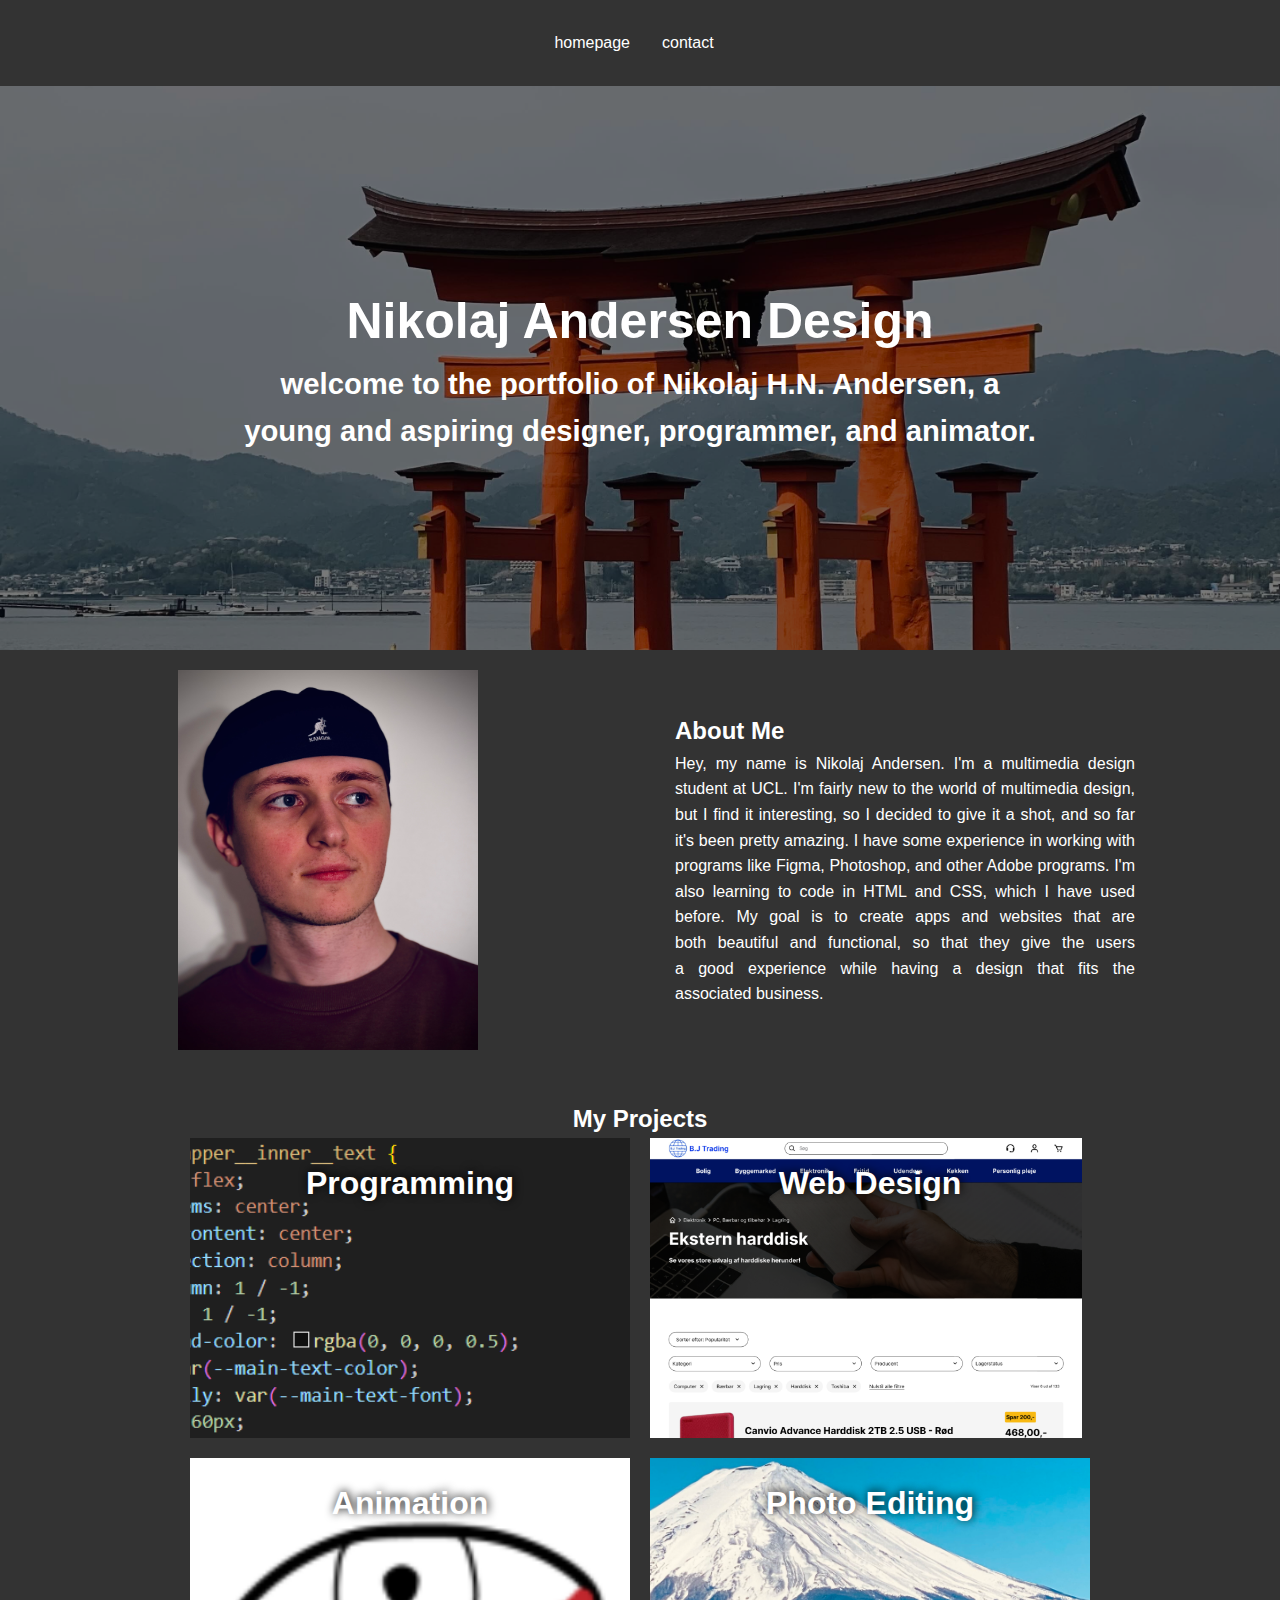
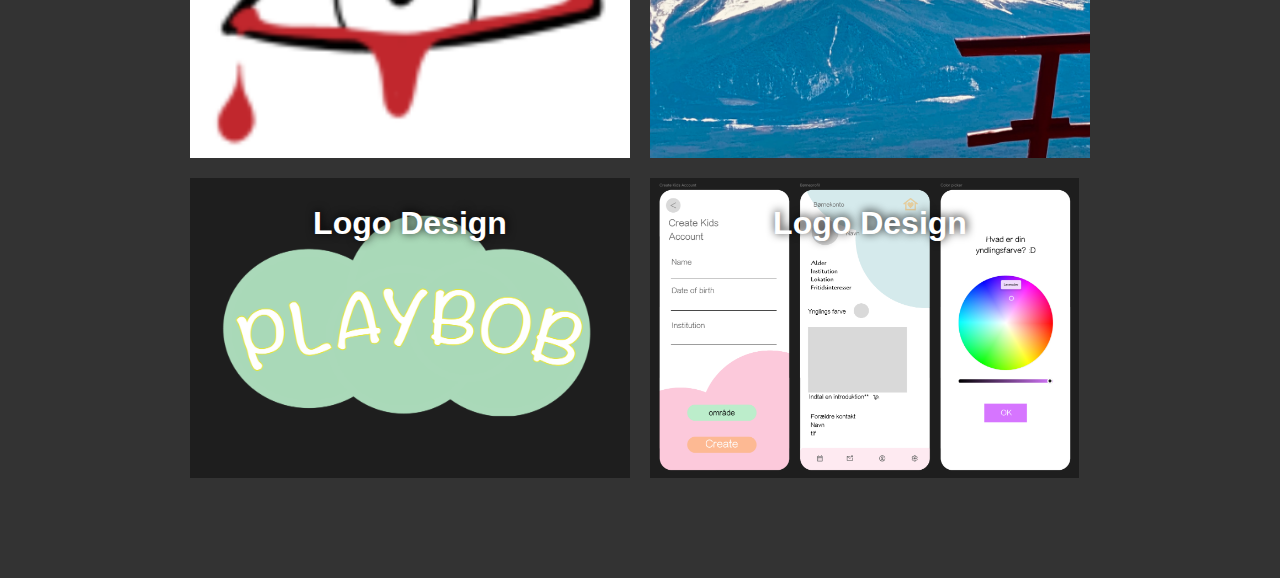
==== index.html @ 1f915464 "more fixes" ====
<!DOCTYPE html>
<html lang="en">
  <head>
    <meta charset="UTF-8" />
    <meta name="viewport" content="width=device-width, initial-scale=1.0" />
    <title>homepage</title>
    <link rel="stylesheet" href="reset.css" />
    <link rel="stylesheet" href="style.css" />
  </head>
<!-- used Chatgbt to fix spelling mistakes. Prompt: fix the spelling mistakes in my code -->
<body>
    <!-- header -->

    <header class="main-header">
      <nav>
        <ul>
          <li>
            <a href="index.html">homepage</a>
          </li>
          <li>
            <a href="kontakt.html">contact</a>
          </li>
        </ul>
      </nav>
    </header>
    <!-- hero -->
  <section class="hero-wrapper">
    <div class="hero-wrapper__inner">
      <img src="images/Heroshima.jpg" alt="a picture of a torii gate in the water">
      <div class="hero-wrapper__inner__text">
        <h1>Nikolaj Andersen Design</h1>
        <h3>welcome to the portfolio of Nikolaj H.N. Andersen, a young and aspiring designer, programmer, and animator.</h3>

      </div>

    </div>

  </section>
   
  <!-- about me -->
  <section class="about-me-wrapper">
    <div class="about-me-wrapper__image">
      <img
        src="images/me!!.jpg"
        height="380"
        width="300"
        alt="picture of me"
      />
    </div>
    <div class="about-me-wrapper__text">
      <h2>About Me</h2>
      <p>Hey, my name is Nikolaj Andersen. I'm a multimedia design student at UCL. I'm fairly new to the world of multimedia design, but I find it interesting, so I decided to give it a shot, and so far it's been pretty amazing. I have some experience in working with programs like Figma, Photoshop, and other Adobe programs. I'm also learning to code in HTML and CSS, which I have used before. My goal is to create apps and websites that are both beautiful and functional, so that they give the users a good experience while having a design that fits the associated business. </p>
  
    </div>
  </section>
  <!-- highlights -->

  <section class="highlights-wrapper" id="projects">
    <h2 class="section-header"> My Projects</h2>

    <div class="highlights-grid">
      <div class="highlights-block">
        <h2 class="highlights-block__title">Programming</h2>
        <a href="https://github.com/niko9674/portfolio.git" class="highlights-block__link">
          <p class="highlights-block__text">I am new to programming, but I have some experience in HTML, CSS, and JavaScript.</p>
        </a>
        <img class="highlights-block__photo" src="images/progbillede.png" alt="a picture of some HTML code">
        
      </div>
    
      <div class="highlights-block">
        <h2 class="highlights-block__title">Web Design</h2>
        <a href="https://www.figma.com/proto/yApiOVlDgqwClFIZOx2CXs/Projekt-1?node-id=21-64&t=WNk3gMJf9vbz0LG8-1" class="highlights-block__link"> 
          <p class="highlights-block__text">I can design simple and modern websites, and redesign pre-existing websites in Figma.
          </p>
        </a>
        <img class="highlights-block__photo" src="images/hjemmeside.png" alt="a picture of a website I've redesigned">
        
      </div>
    

      <div class="highlights-block">
        <h2 class="highlights-block__title">Animation</h2>
        <p class="highlights-block__text">I have some experience in making simple and short animations with CSS.</p>
        <img class="highlights-block__photo" src="images/bleedingeye.png" alt="an image of a bleeding eye"> <!-- should have been an animation but i could not get eít to work so had to settle for a picture. -->
        
      </div>
    
      <div class="highlights-block">
        <h2 class="highlights-block__title">Photo Editing</h2>
        <p class="highlights-block__text">I'm capable of doing slight photo editing in Photoshop and Adobe After Effects.</p>
        <img class="highlights-block__photo" src="images/photoedit.jpg" alt="a photo of Mt. Fuji">
        
      </div>

      <div class="highlights-block">
        <h2 class="highlights-block__title">Logo Design</h2>
        <p class="highlights-block__text">I can design and redesign logos to match my clients' branding.</p>
        <img class="highlights-block__photo" src="images/playbob.png" alt="a picture of a moving image">
        
      </div>

      <div class="highlights-block">
        <h2 class="highlights-block__title">Logo Design</h2>
        <a href="https://www.figma.com/proto/8kHBIjNmOL3DNf41a5TYSt/PlayBob?node-id=0-1&t=JJn3XXY7Gzebf7Tu-1" class="highlights-block__link">
          <p class="highlights-block__text">I can design and redesign logos to match my clients' branding.
          </p>
        </a>
        <img class="highlights-block__photo" src="images/figma.png" alt="a picture of a project from figma">
        
      </div>
    </div>
  </section>
  <!-- footer -->
</body>
</html>
---- style.css ----
/*used Chatgbt to fix spelling mistakes. Prompt: fix the spelling mistakes in my code*/

/* variables */
:root {
  --main-bg-color: #333333;
  --secondary-bg-color: #242424;
  --main-text-color: #ffffff;
  --main-text-font: sans-serif;
}

body {
  background: var(--main-bg-color);
  color: var(--main-text-color);
  line-height: 1.6;
}

/* remove underline */
.main-header > nav > ul > li a {
  text-decoration: none;
  color: var(--main-text-color);
  font-family: var(--main-text-font);
}

.main-header > nav > ul > li a:hover {
  text-decoration: underline;
}

/* remove bullet points and padding */
.main-header > nav > ul {
  list-style-type: none;
  padding-inline-start: 0px;
  display: grid;
  grid-template-columns: 1fr 1fr;
  justify-content: center;
  align-items: center;
  text-align: center;
  background-color: var(--main-bg-color);
  padding: 20px 50px;
  max-width: 800px;
}

.main-header > nav {
  display: grid;
  place-items: center;
}

@media screen and (max-width: 286px) {
  .main-header > nav > ul {
    grid-template-columns: 1fr;
    grid-template-rows: 30px 30px;
  }
}

.main-header > nav > ul > li {
  padding: 10px;
}

/* frontpage hero */

.hero-wrapper__inner {
  display: grid;
  grid-template-columns: 1fr;
  grid-template-rows: 1fr;
}

.hero-wrapper__inner > img {
  grid-column: 1 / -1;
  grid-row: 1 / -1;
  width: 100%;
  height: 100%;
  object-fit: cover;
  z-index: 1;
}

.hero-wrapper__inner__text {
  display: flex;
  align-items: center;
  justify-content: center;
  flex-direction: column;
  grid-column: 1 / -1;
  grid-row: 1 / -1;
  background-color: rgba(0, 0, 0, 0.5);
  color: var(--main-text-color);
  font-family: var(--main-text-font);
  font-size: 25px;
  padding: 60px;
  text-align: center;
  z-index: 2;
}

/* about me */

.about-me-wrapper {
  display: grid;
  grid-template-columns: 1fr 1fr;
  justify-content: center;
  gap: 30px;
  align-items: center;
  padding: 20px 30px;
  background-color: var(--main-bg-color);
}

@media screen and (max-width: 700px) {
  .about-me-wrapper {
    grid-template-columns: 1fr;
    grid-template-rows: 1fr 1fr;
  }
}

.about-me-wrapper__image {
  display: grid;
  place-items: center;
}

.about-me-wrapper__text {
  padding: 20px;
  color: var(--main-text-color);
  font-family: var(--main-text-font);
  text-align: justify;
  max-width: 500px;
}

/* highlights */

.highlights-wrapper {
  text-align: center;
  font-family: var(--main-text-font);
  justify-content: center;
  align-items: center;
  padding: 30px 190px 100px;
}

.highlights-grid {
  display: grid;
  grid-template-columns: repeat(auto-fit, minmax(350px, 1fr));
  gap: 20px;
}

.highlights-block {
  overflow: hidden;
  height: 300px;
  position: relative;
}

.highlights-block__title {
  padding-top: 20px;
  color: var(--main-text-color);
  font-family: var(--main-text-font);
  font-size: 2rem;
  text-shadow: 1px -1px 10px rgba(0, 0, 0);
}

.highlights-block__text {
  opacity: 0;
  padding-top: 20px;
  transition: opacity 0.5s ease-in-out;
  text-decoration: none;
  color: var(--main-text-color);
  font-family: var(--main-text-font);
}

.highlights-block__link {
  text-decoration: none; 
  color: inherit; 
}

.highlights-block__photo {
  position: absolute;
  inset: 0;
  z-index: -2;
  opacity: 1;
  transition: opacity 0.5s ease-in-out;
  object-fit: cover;
  height: 100%;
}

.highlights-block:hover .highlights-block__text {
  opacity: 1;
}

.highlights-block:hover .highlights-block__photo {
  opacity: 0.2;
}



/* KONTAKT SIDE */

.contact{
  background: var(--main-bg-color);
  line-height: 1.6;
  padding: 1em;
  max-width: 1170px;
  margin-left: auto;
  margin-right: auto;
}

.contact__info > ul {
  list-style: none;
  padding: 0;
}

.contact__brand{
  text-align: center;
  color: var(--main-text-color);
  font-family: var(--main-text-font);
  
}

.contact__wrapper{
  box-shadow: 0 0 20px 0 rgba(0, 0, 0, 0.7);
}

.contact__wrapper > *{
  padding: 1em;
}

.contact__info{
  background: #424242;
  color: var(--main-text-color);
  font-family: var(--main-text-font);
}

.contact__info h3, .contact__info ul{
  text-align: center;
  margin: 0 0 1rem 0;
}

.contact__form{
  background: #676767;
  color: var(--main-text-color);
  font-family: var(--main-text-font);
}

.contact__form form{
  display: grid;
  grid-template-columns: 1fr 1fr;
  gap: 20px;
}

.contact__form label{
  display: block;
  }
  .contact__form p{
    margin: 0;
  }

.contact__form .fuld{
  grid-column: 1 / 3;
}

.contact__form button, .contact__form input, .contact__form textarea{
  width: 100%;
  padding: 1em;
  border: 1px solid #333333;
}

.button{
background: rgb(255, 255, 255);
border: 0;
text-transform: uppercase;
}

.contact__form button:hover, .contact__form button:focus{
  background: #424242;
  color: #ffffff;
  outline: 0;
  transition: background-color 0.2s ease-out;
}


/* KONTAKT SIDE STORE SKÆRME */

@media(min-width:700px){
  .contact__wrapper{
    display: grid;
    grid-template-columns: 1fr 2fr;
  }

  .contact__wrapper > *{
    padding: 2em;
  }

  .contact__info h3, .contact__info ul, .contact__brand{
    text-align: left;
  }
}
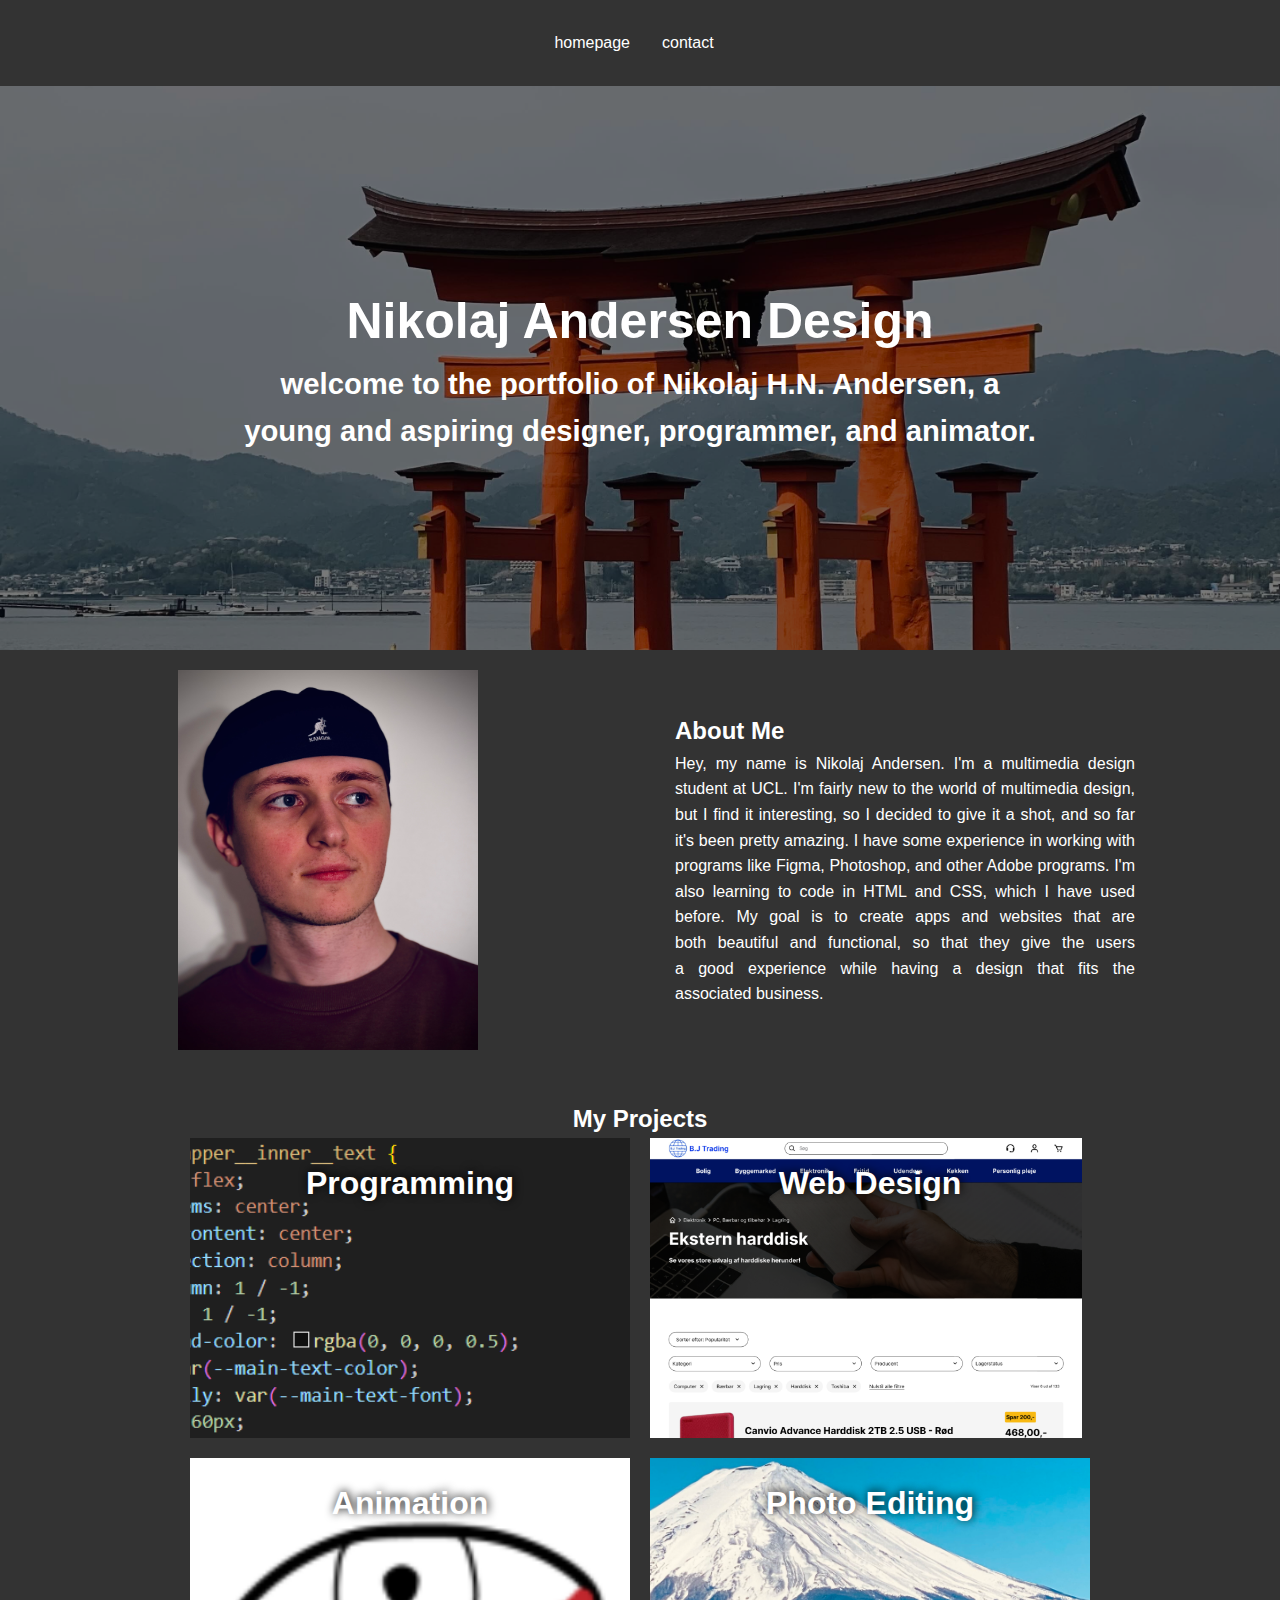
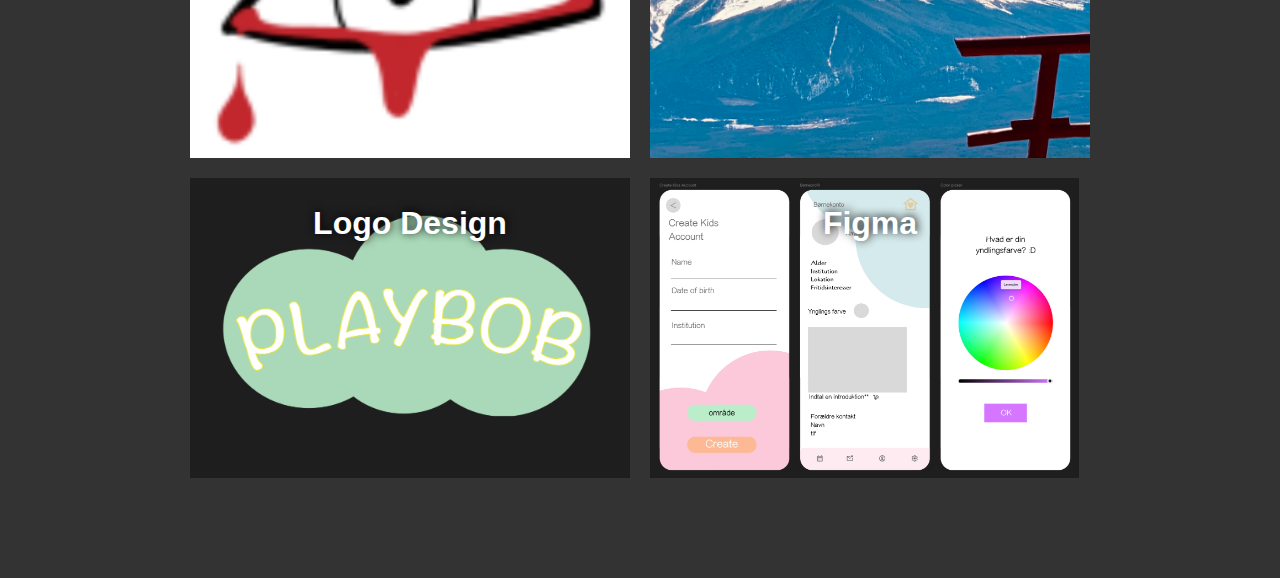
==== commit 0159e980: "fiixes" ====
--- a/index.html
+++ b/index.html
@@ -101,9 +101,9 @@
       </div>
 
       <div class="highlights-block">
-        <h2 class="highlights-block__title">Logo Design</h2>
+        <h2 class="highlights-block__title">Figma</h2>
         <a href="https://www.figma.com/proto/8kHBIjNmOL3DNf41a5TYSt/PlayBob?node-id=0-1&t=JJn3XXY7Gzebf7Tu-1" class="highlights-block__link">
-          <p class="highlights-block__text">I can design and redesign logos to match my clients' branding.
+          <p class="highlights-block__text">i am new to working with figma, but get better by the day.
           </p>
         </a>
         <img class="highlights-block__photo" src="images/figma.png" alt="a picture of a project from figma">
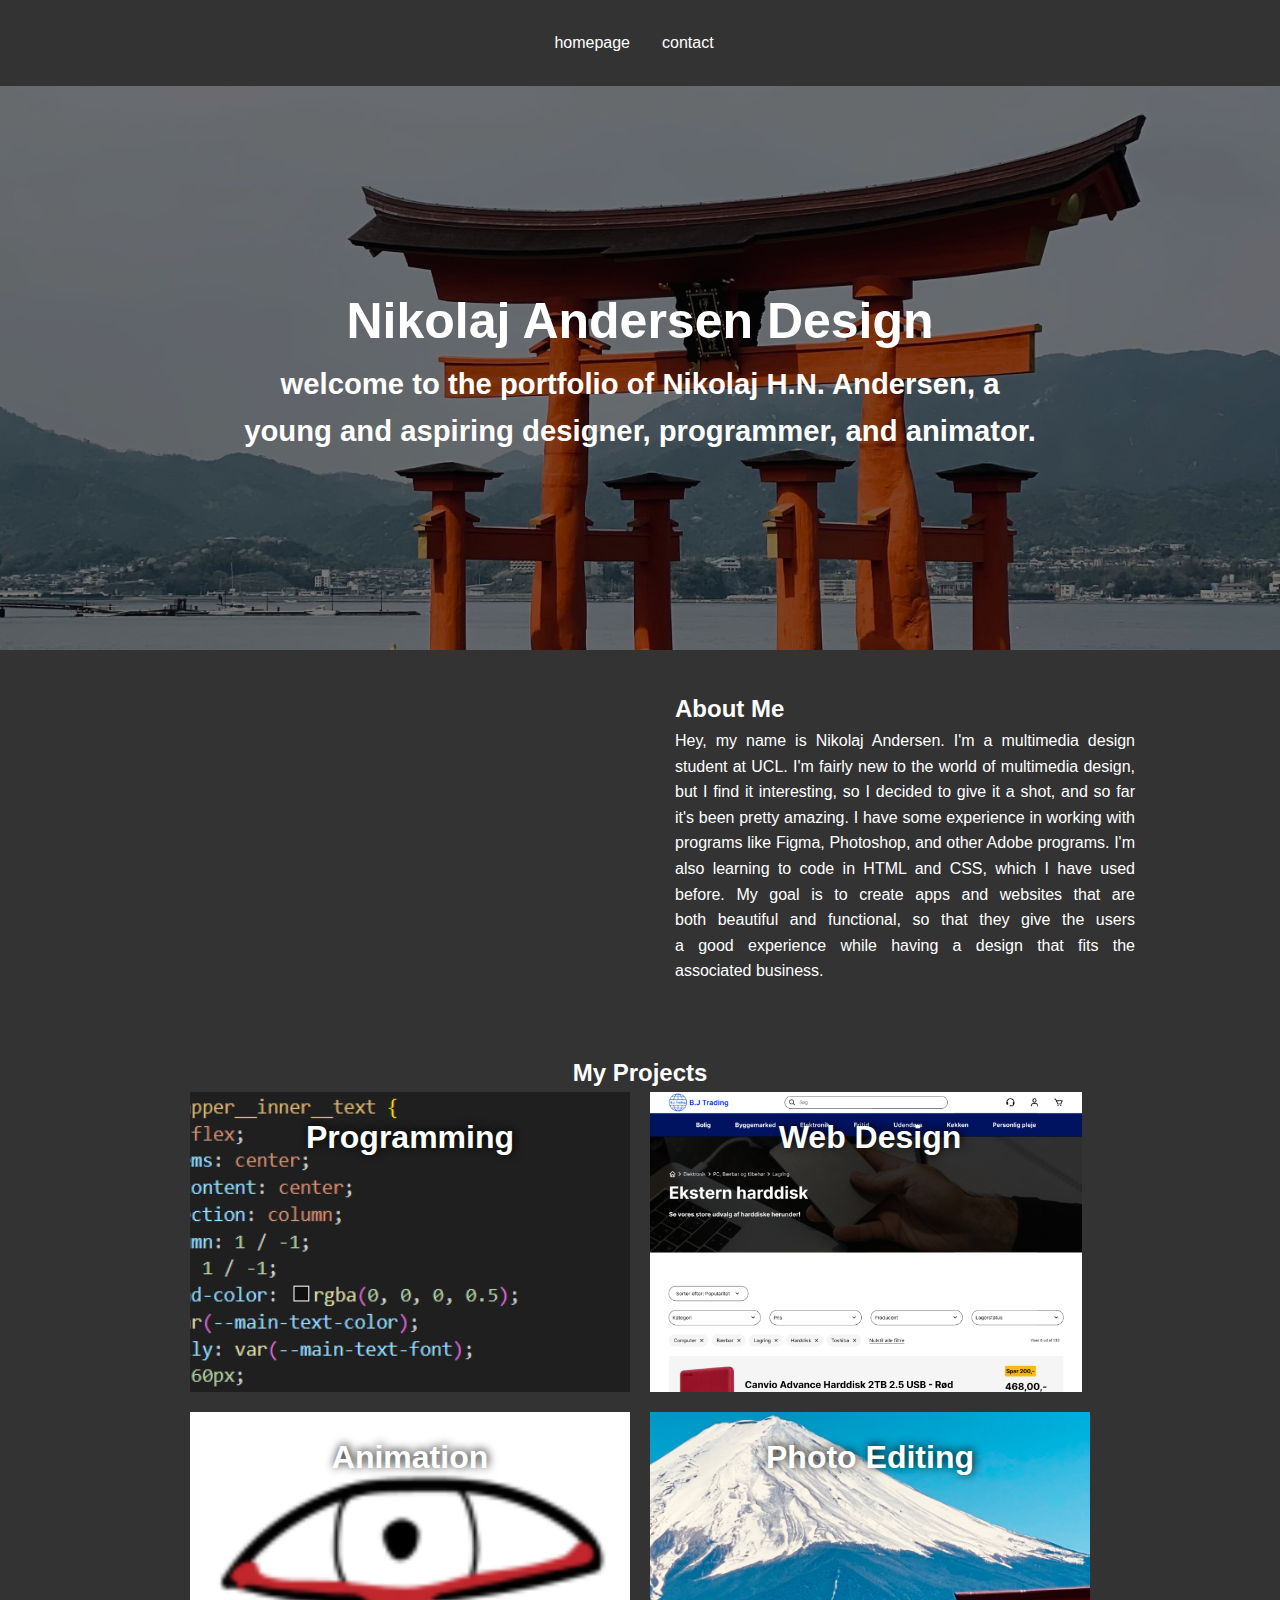
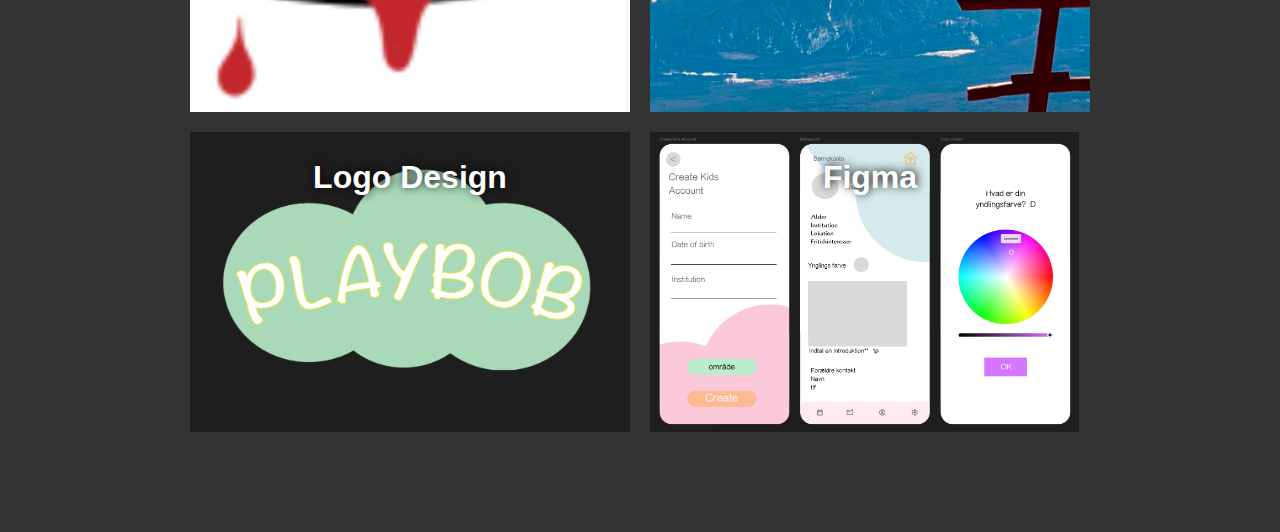
==== commit 195549d0: "small fixis" ====
--- a/index.html
+++ b/index.html
@@ -1,11 +1,11 @@
 <!DOCTYPE html>
 <html lang="en">
   <head>
-    <meta charset="UTF-8" />
-    <meta name="viewport" content="width=device-width, initial-scale=1.0" />
+    <meta charset="UTF-8"/>
+    <meta name="viewport" content="width=device-width, initial-scale=1.0"/>
     <title>homepage</title>
-    <link rel="stylesheet" href="reset.css" />
-    <link rel="stylesheet" href="style.css" />
+    <link rel="stylesheet" href="reset.css"/>
+    <link rel="stylesheet" href="style.css"/>
   </head>
 <!-- used Chatgbt to fix spelling mistakes. Prompt: fix the spelling mistakes in my code -->
 <body>
@@ -40,12 +40,7 @@
   <!-- about me -->
   <section class="about-me-wrapper">
     <div class="about-me-wrapper__image">
-      <img
-        src="images/me!!.jpg"
-        height="380"
-        width="300"
-        alt="picture of me"
-      />
+      <imgsrc="images/me!!.jpg" height="380" width="300" alt="picture of me"/>
     </div>
     <div class="about-me-wrapper__text">
       <h2>About Me</h2>
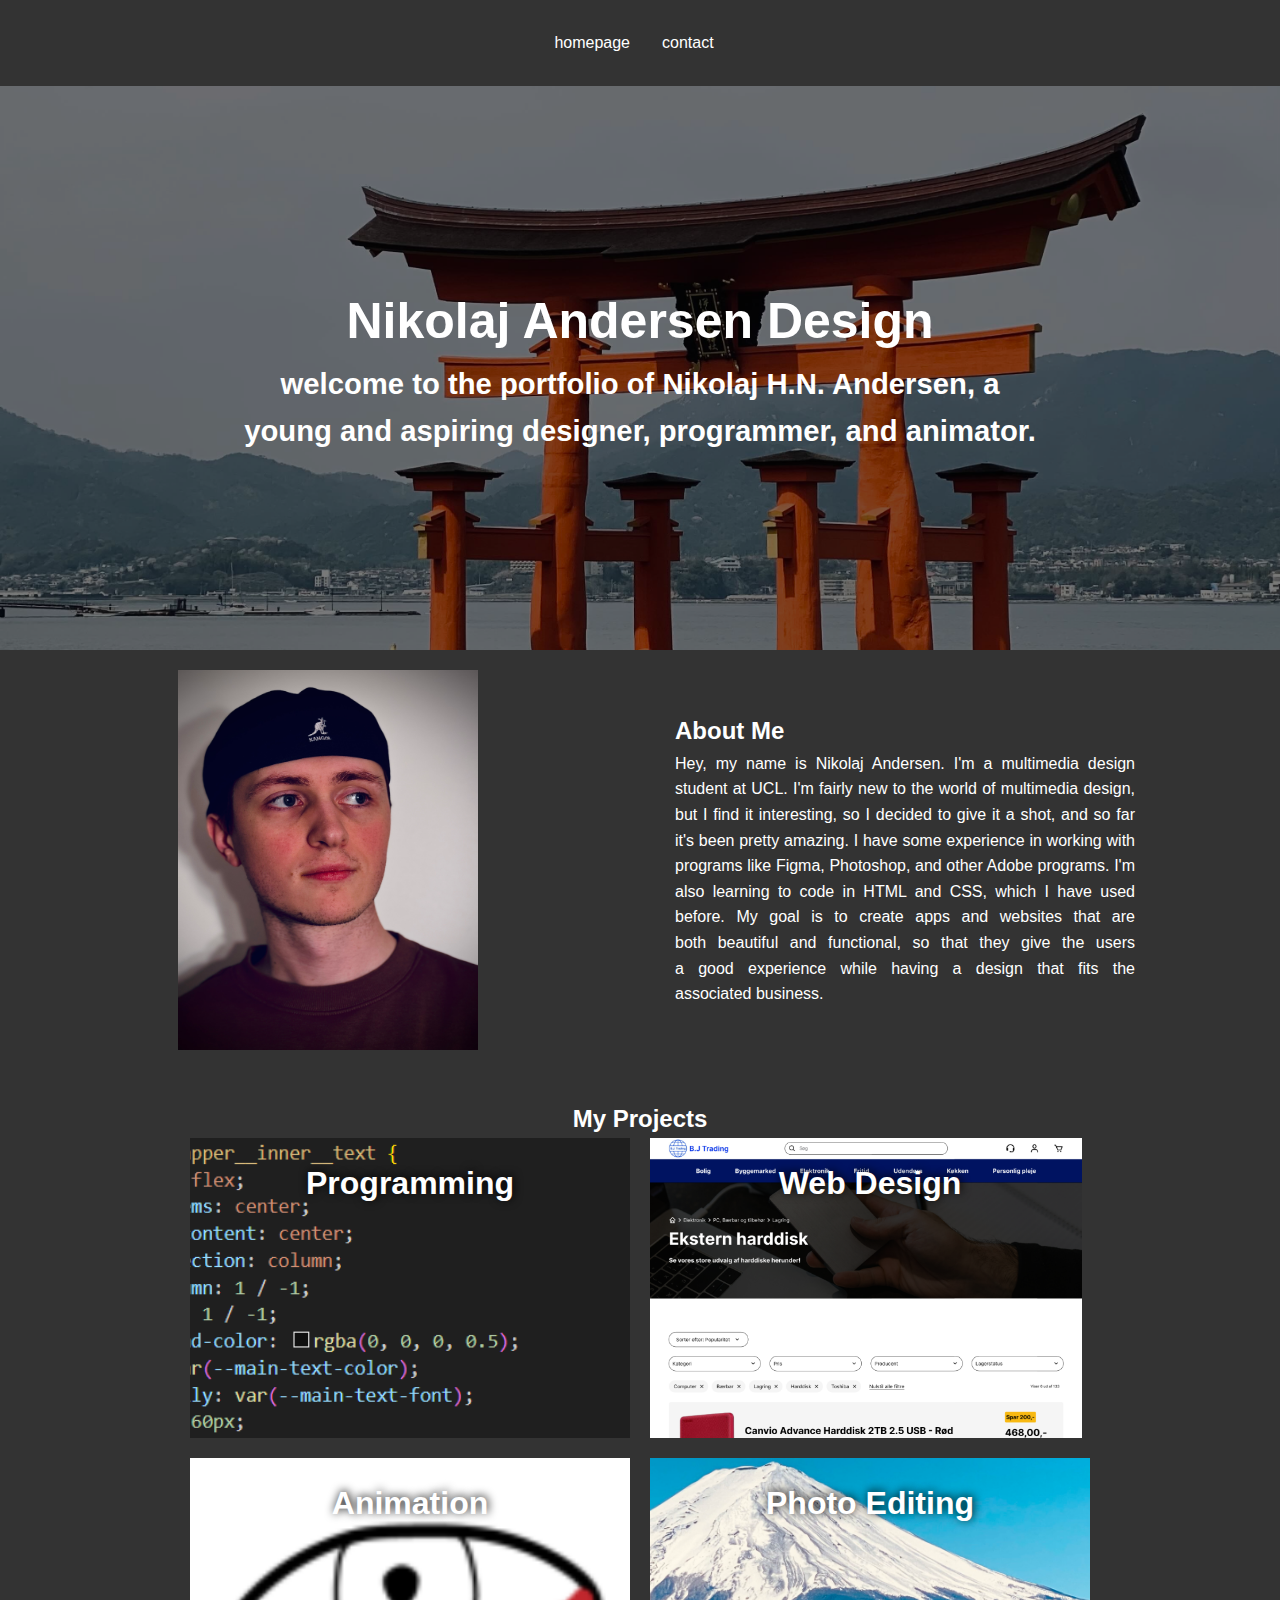
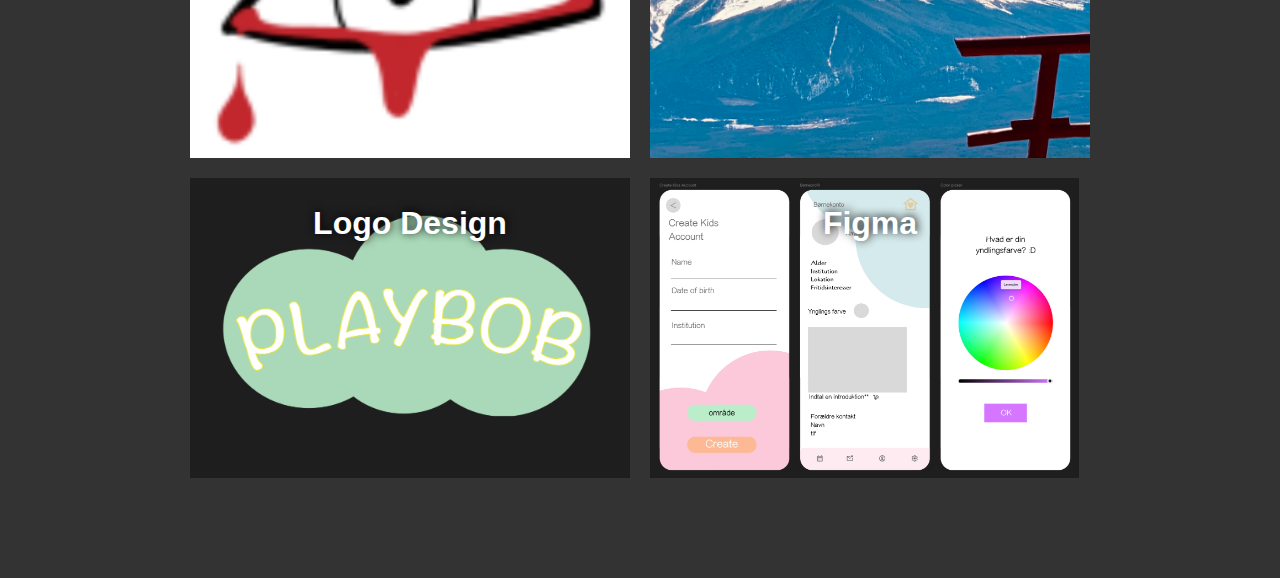
==== commit 743fcb00: "moore fixis" ====
--- a/index.html
+++ b/index.html
@@ -40,8 +40,9 @@
   <!-- about me -->
   <section class="about-me-wrapper">
     <div class="about-me-wrapper__image">
-      <imgsrc="images/me!!.jpg" height="380" width="300" alt="picture of me"/>
+      <img src="images/me!!.jpg" height="380" width="300" alt="picture of me"/>
     </div>
+
     <div class="about-me-wrapper__text">
       <h2>About Me</h2>
       <p>Hey, my name is Nikolaj Andersen. I'm a multimedia design student at UCL. I'm fairly new to the world of multimedia design, but I find it interesting, so I decided to give it a shot, and so far it's been pretty amazing. I have some experience in working with programs like Figma, Photoshop, and other Adobe programs. I'm also learning to code in HTML and CSS, which I have used before. My goal is to create apps and websites that are both beautiful and functional, so that they give the users a good experience while having a design that fits the associated business. </p>
@@ -60,7 +61,6 @@
           <p class="highlights-block__text">I am new to programming, but I have some experience in HTML, CSS, and JavaScript.</p>
         </a>
         <img class="highlights-block__photo" src="images/progbillede.png" alt="a picture of some HTML code">
-        
       </div>
     
       <div class="highlights-block">
@@ -70,7 +70,6 @@
           </p>
         </a>
         <img class="highlights-block__photo" src="images/hjemmeside.png" alt="a picture of a website I've redesigned">
-        
       </div>
     
 
@@ -78,22 +77,19 @@
         <h2 class="highlights-block__title">Animation</h2>
         <p class="highlights-block__text">I have some experience in making simple and short animations with CSS.</p>
         <img class="highlights-block__photo" src="images/bleedingeye.png" alt="an image of a bleeding eye"> <!-- should have been an animation but i could not get eít to work so had to settle for a picture. -->
-        
       </div>
     
       <div class="highlights-block">
         <h2 class="highlights-block__title">Photo Editing</h2>
         <p class="highlights-block__text">I'm capable of doing slight photo editing in Photoshop and Adobe After Effects.</p>
         <img class="highlights-block__photo" src="images/photoedit.jpg" alt="a photo of Mt. Fuji">
-        
       </div>
 
       <div class="highlights-block">
         <h2 class="highlights-block__title">Logo Design</h2>
         <p class="highlights-block__text">I can design and redesign logos to match my clients' branding.</p>
         <img class="highlights-block__photo" src="images/playbob.png" alt="a picture of a moving image">
-        
-      </div>
+        </div>
 
       <div class="highlights-block">
         <h2 class="highlights-block__title">Figma</h2>
@@ -102,8 +98,7 @@
           </p>
         </a>
         <img class="highlights-block__photo" src="images/figma.png" alt="a picture of a project from figma">
-        
-      </div>
+        </div>
     </div>
   </section>
   <!-- footer -->
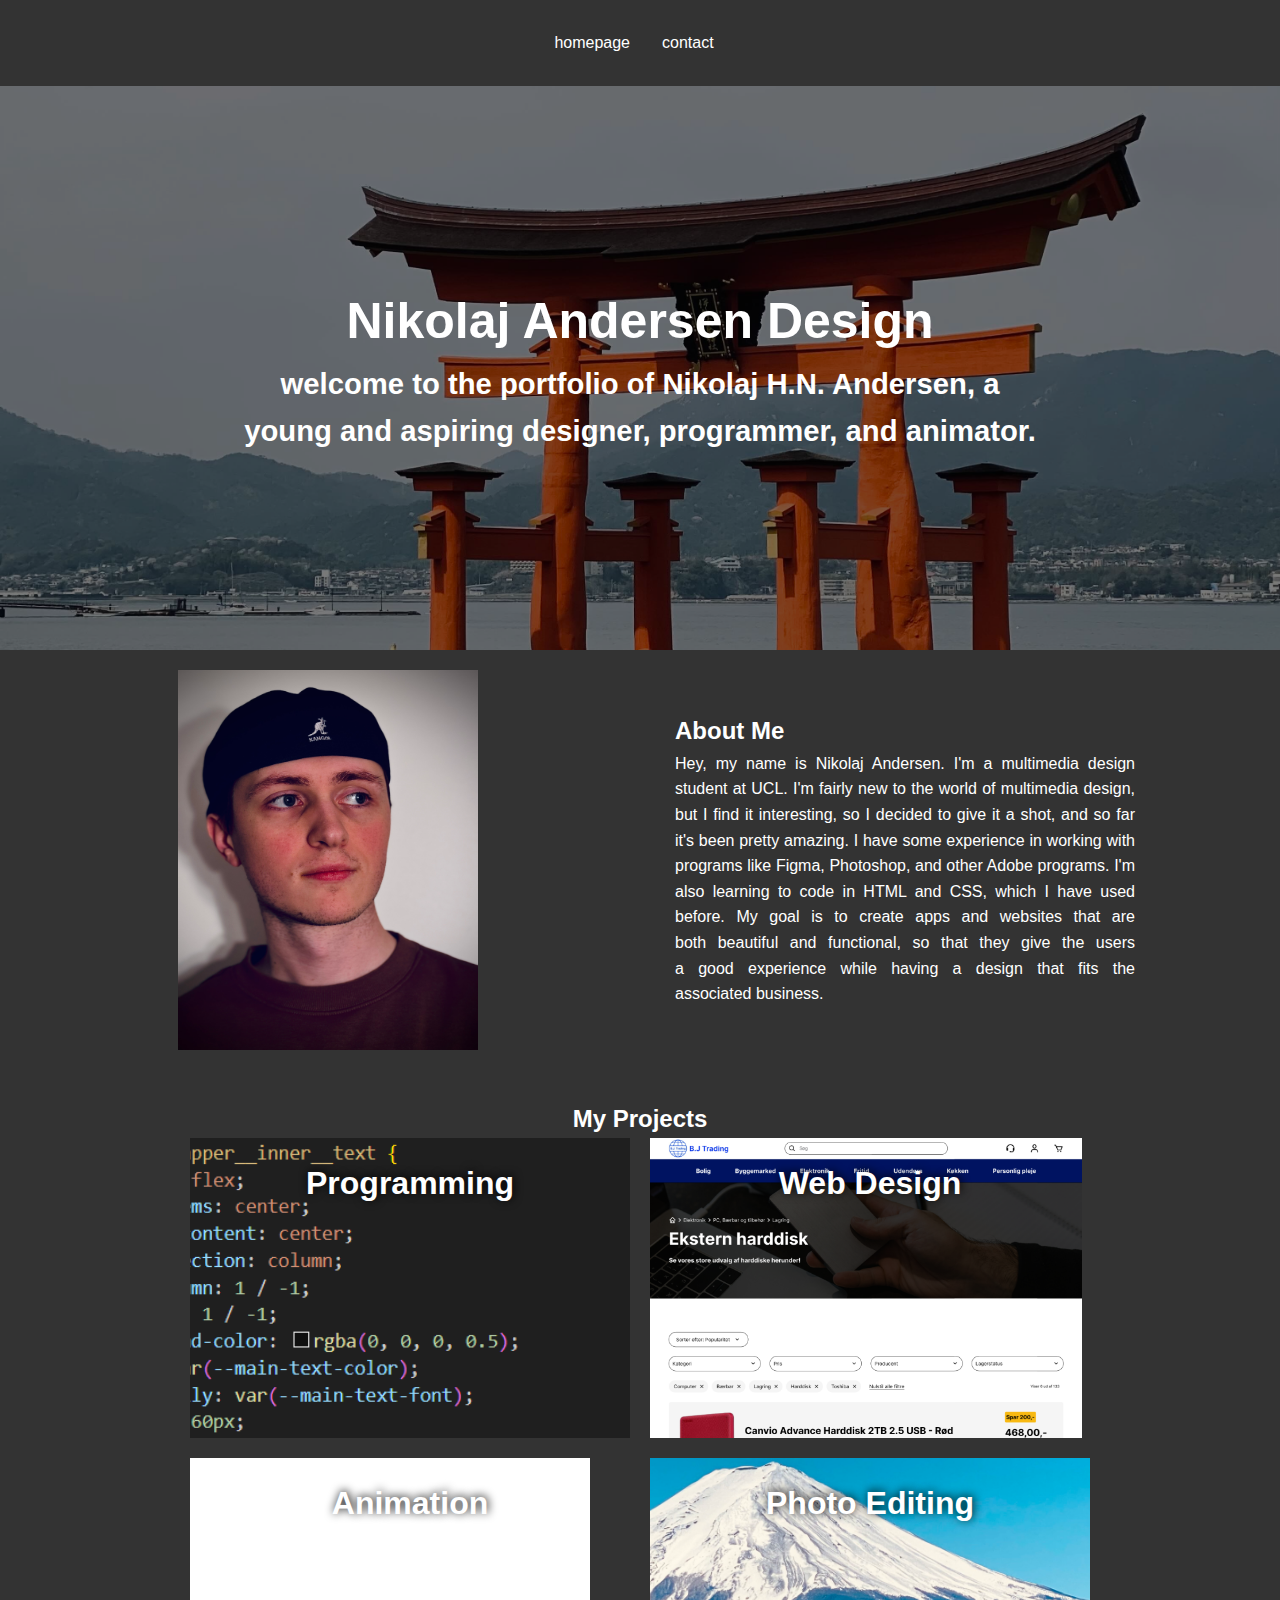
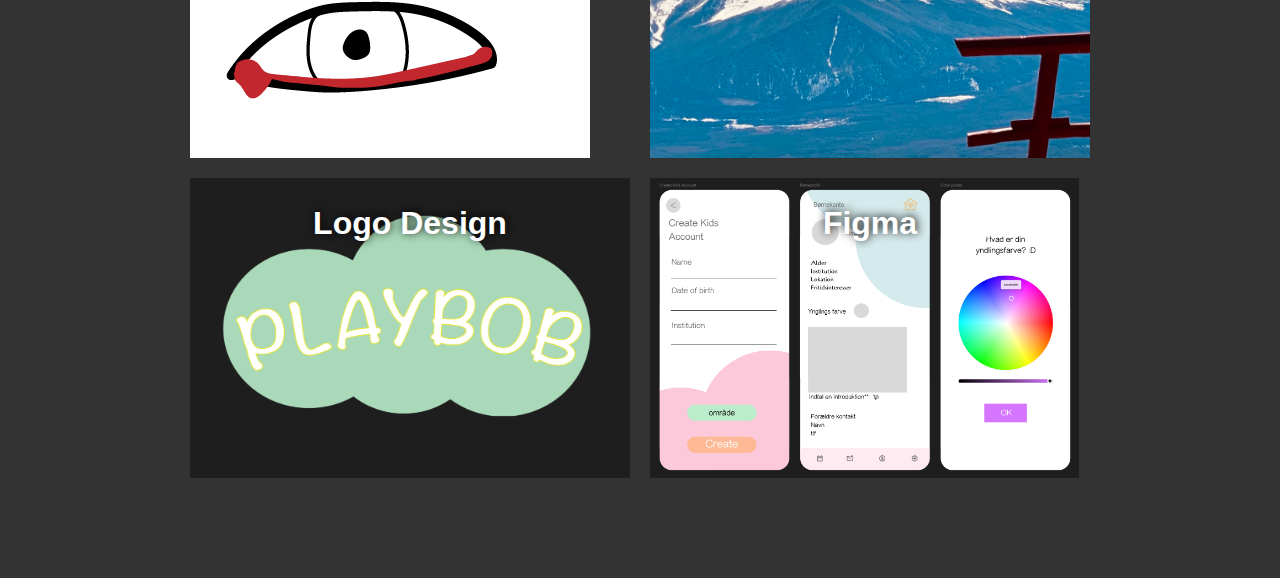
==== commit b8734e0e: "commit animation" ====
--- a/index.html
+++ b/index.html
@@ -65,7 +65,7 @@
     
       <div class="highlights-block">
         <h2 class="highlights-block__title">Web Design</h2>
-        <a href="https://www.figma.com/proto/yApiOVlDgqwClFIZOx2CXs/Projekt-1?node-id=21-64&t=WNk3gMJf9vbz0LG8-1" class="highlights-block__link"> 
+        <a href="https://www.figma.com/proto/" class="highlights-block__link"> 
           <p class="highlights-block__text">I can design simple and modern websites, and redesign pre-existing websites in Figma.
           </p>
         </a>
@@ -76,7 +76,7 @@
       <div class="highlights-block">
         <h2 class="highlights-block__title">Animation</h2>
         <p class="highlights-block__text">I have some experience in making simple and short animations with CSS.</p>
-        <img class="highlights-block__photo" src="images/bleedingeye.png" alt="an image of a bleeding eye"> <!-- should have been an animation but i could not get eít to work so had to settle for a picture. -->
+        <div class="sprite highlights-block__photo"></div>
       </div>
     
       <div class="highlights-block">
@@ -98,7 +98,7 @@
           </p>
         </a>
         <img class="highlights-block__photo" src="images/figma.png" alt="a picture of a project from figma">
-        </div>
+      </div>
     </div>
   </section>
   <!-- footer -->
--- a/style.css
+++ b/style.css
@@ -182,7 +182,20 @@
   opacity: 0.2;
 }
 
-
+.sprite {
+  width: 400px;
+  height: 400px;
+  background: url('images/bleedingeyes.png') 0 0 no-repeat;
+  animation: play 2s steps(8) infinite;
+}
+@keyframes play {
+  0% {
+    background-position: 0px;
+  }
+  100% {
+    background-position: -3200px;
+  }
+}
 
 /* KONTAKT SIDE */
 
